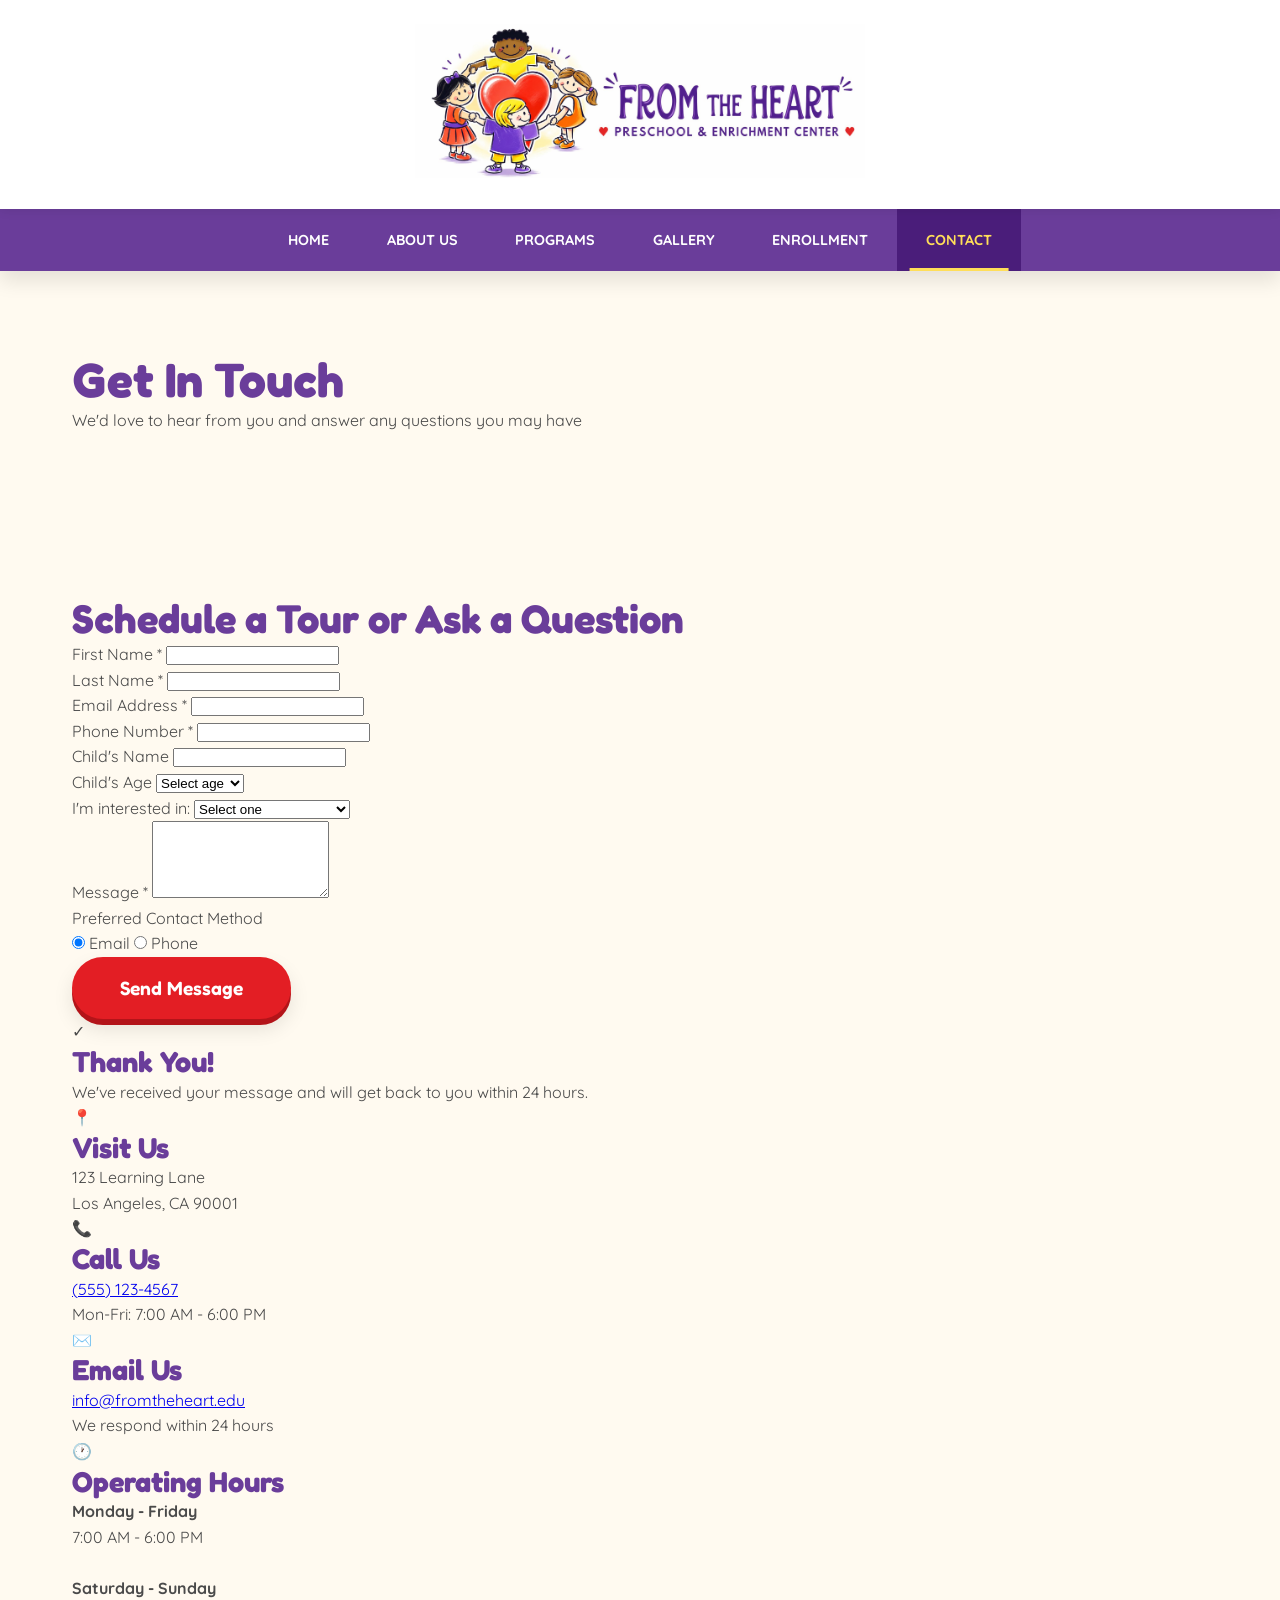
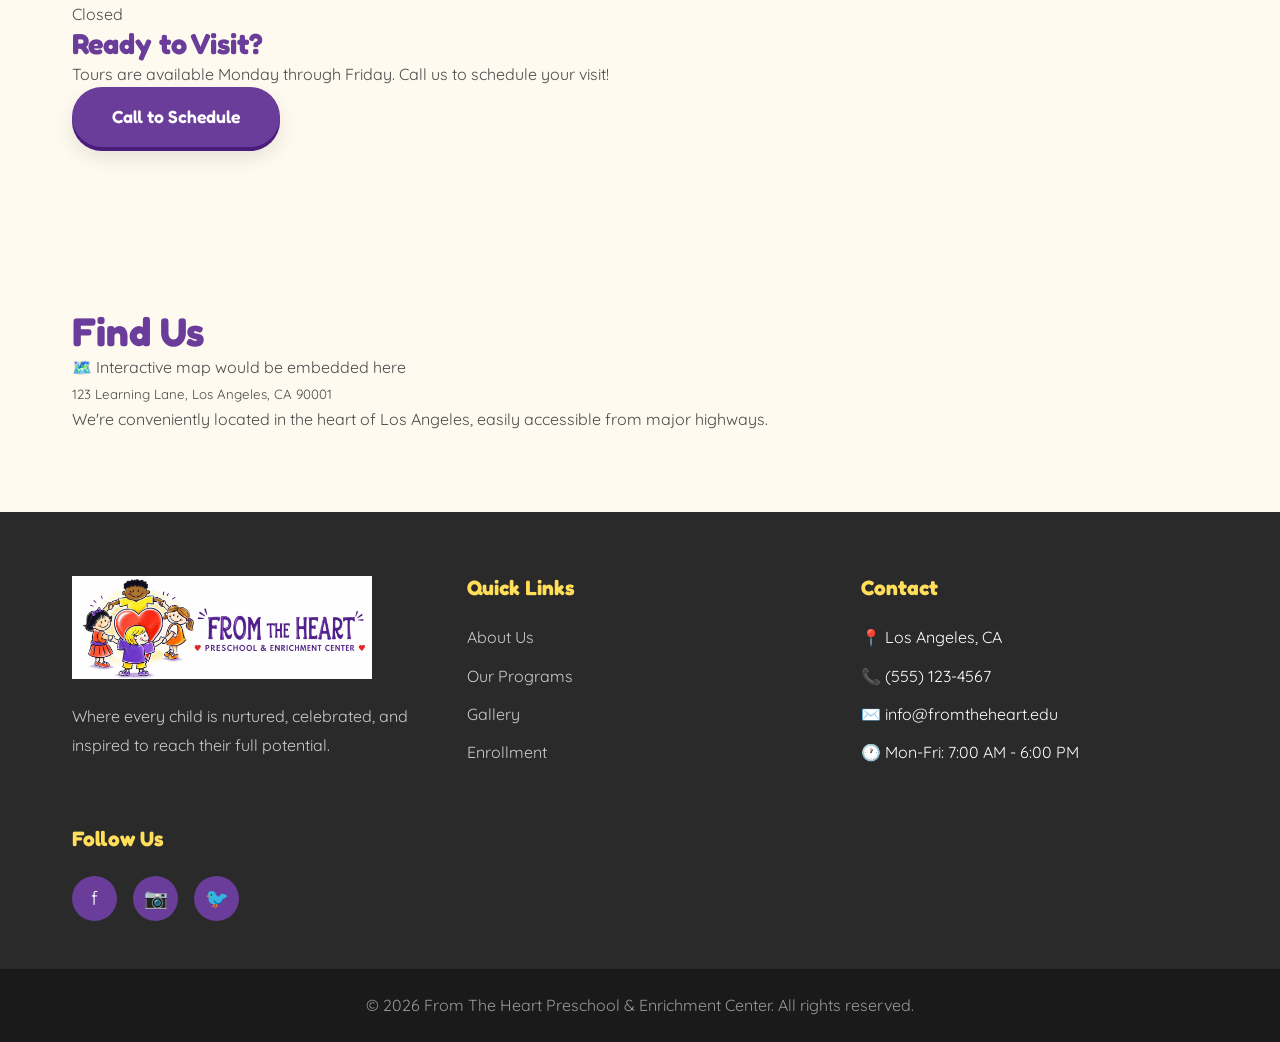
==== contact.html @ 84b9c946 "Add files via upload fresh start" ====
<!DOCTYPE html>
<html lang="en">
<head>
    <meta charset="UTF-8">
    <meta name="viewport" content="width=device-width, initial-scale=1.0">
    <title>Contact Us | From The Heart Preschool</title>
    <link href="https://fonts.googleapis.com/css2?family=Fredoka:wght@400;500;600;700&family=Quicksand:wght@400;500;600;700&display=swap" rel="stylesheet">
    <link rel="stylesheet" href="styles.css">
    <link rel="stylesheet" href="contact.css">
</head>
<body>
    <header class="main-header">
        <div class="header-container">
            <img src="logo.png" alt="From The Heart Preschool & Enrichment Center" class="logo">
        </div>
    </header>

    <nav class="main-nav" id="mainNav">
        <div class="nav-container">
            <a href="index.html" class="nav-link">Home</a>
            <a href="about.html" class="nav-link">About Us</a>
            <a href="programs.html" class="nav-link">Programs</a>
            <a href="gallery.html" class="nav-link">Gallery</a>
            <a href="enrollment.html" class="nav-link">Enrollment</a>
            <a href="contact.html" class="nav-link active">Contact</a>
        </div>
        <button class="mobile-menu-toggle" aria-label="Toggle menu">
            <span></span>
            <span></span>
            <span></span>
        </button>
    </nav>

    <section class="page-hero">
        <div class="container">
            <h1>Get In Touch</h1>
            <p>We'd love to hear from you and answer any questions you may have</p>
        </div>
    </section>

    <section class="contact-section">
        <div class="container">
            <div class="contact-grid">
                <!-- Contact Form -->
                <div class="contact-form-wrapper">
                    <h2>Schedule a Tour or Ask a Question</h2>
                    <form class="contact-form" id="contactForm">
                        <div class="form-row">
                            <div class="form-group">
                                <label for="firstName">First Name *</label>
                                <input type="text" id="firstName" name="firstName" required>
                            </div>
                            <div class="form-group">
                                <label for="lastName">Last Name *</label>
                                <input type="text" id="lastName" name="lastName" required>
                            </div>
                        </div>

                        <div class="form-group">
                            <label for="email">Email Address *</label>
                            <input type="email" id="email" name="email" required>
                        </div>

                        <div class="form-group">
                            <label for="phone">Phone Number *</label>
                            <input type="tel" id="phone" name="phone" required>
                        </div>

                        <div class="form-group">
                            <label for="childName">Child's Name</label>
                            <input type="text" id="childName" name="childName">
                        </div>

                        <div class="form-row">
                            <div class="form-group">
                                <label for="childAge">Child's Age</label>
                                <select id="childAge" name="childAge">
                                    <option value="">Select age</option>
                                    <option value="2">2 years old</option>
                                    <option value="3">3 years old</option>
                                    <option value="4">4 years old</option>
                                    <option value="5">5 years old</option>
                                </select>
                            </div>
                            <div class="form-group">
                                <label for="inquiryType">I'm interested in:</label>
                                <select id="inquiryType" name="inquiryType">
                                    <option value="">Select one</option>
                                    <option value="tour">Scheduling a tour</option>
                                    <option value="enrollment">Enrollment information</option>
                                    <option value="programs">Program details</option>
                                    <option value="general">General question</option>
                                </select>
                            </div>
                        </div>

                        <div class="form-group">
                            <label for="message">Message *</label>
                            <textarea id="message" name="message" rows="5" required></textarea>
                        </div>

                        <div class="form-group">
                            <label for="preferredContact">Preferred Contact Method</label>
                            <div class="radio-group">
                                <label class="radio-label">
                                    <input type="radio" name="preferredContact" value="email" checked>
                                    <span>Email</span>
                                </label>
                                <label class="radio-label">
                                    <input type="radio" name="preferredContact" value="phone">
                                    <span>Phone</span>
                                </label>
                            </div>
                        </div>

                        <button type="submit" class="cta-btn">Send Message</button>
                    </form>

                    <div class="form-success" id="formSuccess">
                        <div class="success-icon">✓</div>
                        <h3>Thank You!</h3>
                        <p>We've received your message and will get back to you within 24 hours.</p>
                    </div>
                </div>

                <!-- Contact Information -->
                <div class="contact-info">
                    <div class="info-card">
                        <div class="info-icon">📍</div>
                        <h3>Visit Us</h3>
                        <p>123 Learning Lane<br>Los Angeles, CA 90001</p>
                    </div>

                    <div class="info-card">
                        <div class="info-icon">📞</div>
                        <h3>Call Us</h3>
                        <p><a href="tel:5551234567">(555) 123-4567</a><br>
                        Mon-Fri: 7:00 AM - 6:00 PM</p>
                    </div>

                    <div class="info-card">
                        <div class="info-icon">✉️</div>
                        <h3>Email Us</h3>
                        <p><a href="mailto:info@fromtheheart.edu">info@fromtheheart.edu</a><br>
                        We respond within 24 hours</p>
                    </div>

                    <div class="info-card">
                        <div class="info-icon">🕐</div>
                        <h3>Operating Hours</h3>
                        <p><strong>Monday - Friday</strong><br>
                        7:00 AM - 6:00 PM<br><br>
                        <strong>Saturday - Sunday</strong><br>
                        Closed</p>
                    </div>

                    <div class="info-card cta-card">
                        <h3>Ready to Visit?</h3>
                        <p>Tours are available Monday through Friday. Call us to schedule your visit!</p>
                        <a href="tel:5551234567" class="btn-secondary">Call to Schedule</a>
                    </div>
                </div>
            </div>
        </div>
    </section>

    <!-- Map Section -->
    <section class="map-section">
        <div class="container">
            <h2>Find Us</h2>
            <div class="map-placeholder">
                <p>🗺️ Interactive map would be embedded here<br>
                <small>123 Learning Lane, Los Angeles, CA 90001</small></p>
                <p class="map-note">We're conveniently located in the heart of Los Angeles, easily accessible from major highways.</p>
            </div>
        </div>
    </section>

    <footer class="main-footer">
        <div class="footer-container">
            <div class="footer-section">
                <img src="logo.png" alt="From The Heart Preschool" class="footer-logo">
                <p>Where every child is nurtured, celebrated, and inspired to reach their full potential.</p>
            </div>

            <div class="footer-section">
                <h4>Quick Links</h4>
                <ul>
                    <li><a href="about.html">About Us</a></li>
                    <li><a href="programs.html">Our Programs</a></li>
                    <li><a href="gallery.html">Gallery</a></li>
                    <li><a href="enrollment.html">Enrollment</a></li>
                </ul>
            </div>

            <div class="footer-section">
                <h4>Contact</h4>
                <ul>
                    <li>📍 Los Angeles, CA</li>
                    <li>📞 (555) 123-4567</li>
                    <li>✉️ info@fromtheheart.edu</li>
                    <li>🕐 Mon-Fri: 7:00 AM - 6:00 PM</li>
                </ul>
            </div>

            <div class="footer-section">
                <h4>Follow Us</h4>
                <div class="social-links">
                    <a href="#" class="social-icon" aria-label="Facebook">f</a>
                    <a href="#" class="social-icon" aria-label="Instagram">📷</a>
                    <a href="#" class="social-icon" aria-label="Twitter">🐦</a>
                </div>
            </div>
        </div>

        <div class="footer-bottom">
            <p>&copy; 2026 From The Heart Preschool & Enrichment Center. All rights reserved.</p>
        </div>
    </footer>

    <script src="script.js"></script>
    <script src="contact.js"></script>
</body>
</html>
---- styles.css ----
/* ==========================================
   FROM THE HEART PRESCHOOL - STYLESHEET
   ========================================== */

:root {
    /* Brand Colors from Logo */
    --purple: #6a3d9a;
    --purple-light: #8a5dba;
    --purple-dark: #4a1d7a;
    --red: #e31e24;
    --red-dark: #b31419;
    --red-light: #ff3e44;
    --yellow: #ffde59;
    --yellow-light: #ffeb8a;
    --yellow-dark: #e6c540;
    
    /* Neutrals */
    --cream: #fffaf0;
    --white: #ffffff;
    --dark: #4a4a4a;
    --gray: #6b6b6b;
    --light-gray: #f5f5f5;
    
    /* Shadows */
    --shadow-sm: 0 2px 10px rgba(0,0,0,0.08);
    --shadow-md: 0 10px 20px rgba(0,0,0,0.1);
    --shadow-lg: 0 20px 40px rgba(0,0,0,0.15);
    
    /* Spacing */
    --container-width: 1200px;
    --spacing-xs: 0.5rem;
    --spacing-sm: 1rem;
    --spacing-md: 2rem;
    --spacing-lg: 4rem;
    --spacing-xl: 6rem;
}

/* ==========================================
   GLOBAL STYLES
   ========================================== */

* {
    margin: 0;
    padding: 0;
    box-sizing: border-box;
}

html {
    scroll-behavior: smooth;
}

body {
    font-family: 'Quicksand', sans-serif;
    background-color: var(--cream);
    color: var(--dark);
    line-height: 1.6;
    overflow-x: hidden;
}

.container {
    max-width: var(--container-width);
    margin: 0 auto;
    padding: 0 2rem;
}

h1, h2, h3, h4, h5, h6 {
    font-family: 'Fredoka', sans-serif;
    color: var(--purple);
    line-height: 1.2;
}

h1 { font-size: 3rem; }
h2 { font-size: 2.5rem; }
h3 { font-size: 1.8rem; }

/* ==========================================
   HEADER & NAVIGATION
   ========================================== */

.main-header {
    background: var(--white);
    padding: 1.5rem 0;
    text-align: center;
    box-shadow: var(--shadow-sm);
    position: sticky;
    top: 0;
    z-index: 1000;
}

.header-container {
    max-width: var(--container-width);
    margin: 0 auto;
    padding: 0 2rem;
}

.logo {
    max-width: 450px;
    height: auto;
    display: inline-block;
    transition: transform 0.3s ease;
}

.logo:hover {
    transform: scale(1.02);
}

.main-nav {
    background: var(--purple);
    padding: 0;
    position: sticky;
    top: 85px;
    z-index: 999;
    box-shadow: var(--shadow-md);
}

.nav-container {
    max-width: var(--container-width);
    margin: 0 auto;
    display: flex;
    justify-content: center;
    align-items: center;
    gap: 0;
}

.nav-link {
    color: var(--white);
    text-decoration: none;
    font-weight: 700;
    text-transform: uppercase;
    font-size: 0.9rem;
    padding: 1.2rem 1.8rem;
    display: block;
    transition: all 0.3s ease;
    position: relative;
}

.nav-link:hover,
.nav-link.active {
    background: var(--purple-dark);
    color: var(--yellow);
}

.nav-link::after {
    content: '';
    position: absolute;
    bottom: 0;
    left: 50%;
    transform: translateX(-50%) scaleX(0);
    width: 80%;
    height: 3px;
    background: var(--yellow);
    transition: transform 0.3s ease;
}

.nav-link:hover::after,
.nav-link.active::after {
    transform: translateX(-50%) scaleX(1);
}

.mobile-menu-toggle {
    display: none;
    flex-direction: column;
    gap: 5px;
    background: transparent;
    border: none;
    cursor: pointer;
    padding: 1rem;
}

.mobile-menu-toggle span {
    width: 25px;
    height: 3px;
    background: var(--white);
    border-radius: 2px;
    transition: 0.3s;
}

/* ==========================================
   HERO SECTION
   ========================================== */

.hero {
    padding: 8rem 2rem;
    text-align: center;
    background: radial-gradient(circle at center, var(--white), var(--cream));
    position: relative;
    overflow: hidden;
}

.hero-content {
    position: relative;
    z-index: 10;
    max-width: 800px;
    margin: 0 auto;
}

.hero-title {
    font-family: 'Fredoka', sans-serif;
    color: var(--purple);
    font-size: 3.5rem;
    margin-bottom: 1.5rem;
    animation: fadeInUp 1s ease;
}

.hero-subtitle {
    font-size: 1.3rem;
    color: var(--gray);
    margin-bottom: 2.5rem;
    animation: fadeInUp 1s ease 0.2s backwards;
}

/* Decorative shapes in hero */
.hero-shapes {
    position: absolute;
    top: 0;
    left: 0;
    width: 100%;
    height: 100%;
    z-index: 1;
    pointer-events: none;
}

.shape {
    position: absolute;
    opacity: 0.1;
}

.shape-circle {
    width: 200px;
    height: 200px;
    background: var(--yellow);
    border-radius: 50%;
    top: 10%;
    left: 5%;
    animation: float 6s ease-in-out infinite;
}

.shape-heart {
    width: 150px;
    height: 150px;
    background: var(--red);
    border-radius: 50%;
    bottom: 15%;
    right: 8%;
    animation: float 8s ease-in-out infinite 1s;
}

.shape-star {
    width: 100px;
    height: 100px;
    background: var(--purple);
    border-radius: 50%;
    top: 40%;
    right: 15%;
    animation: float 7s ease-in-out infinite 2s;
}

/* ==========================================
   BUTTONS
   ========================================== */

.cta-btn {
    display: inline-block;
    background: var(--red);
    color: var(--white);
    padding: 1.2rem 3rem;
    border-radius: 50px;
    text-decoration: none;
    font-family: 'Fredoka', sans-serif;
    font-size: 1.2rem;
    font-weight: 600;
    box-shadow: 0 6px 0 var(--red-dark), var(--shadow-md);
    transition: all 0.2s ease;
    border: none;
    cursor: pointer;
    animation: fadeInUp 1s ease 0.4s backwards;
}

.cta-btn:hover {
    transform: translateY(-3px);
    box-shadow: 0 8px 0 var(--red-dark), var(--shadow-lg);
}

.cta-btn:active {
    transform: translateY(2px);
    box-shadow: 0 2px 0 var(--red-dark), var(--shadow-sm);
}

.btn-secondary {
    display: inline-block;
    background: var(--purple);
    color: var(--white);
    padding: 1rem 2.5rem;
    border-radius: 50px;
    text-decoration: none;
    font-family: 'Fredoka', sans-serif;
    font-size: 1.1rem;
    font-weight: 600;
    box-shadow: 0 4px 0 var(--purple-dark), var(--shadow-md);
    transition: all 0.2s ease;
}

.btn-secondary:hover {
    transform: translateY(-2px);
    box-shadow: 0 6px 0 var(--purple-dark), var(--shadow-lg);
}

.btn-outline {
    display: inline-block;
    background: transparent;
    color: var(--white);
    padding: 1rem 2.5rem;
    border-radius: 50px;
    text-decoration: none;
    font-family: 'Fredoka', sans-serif;
    font-size: 1.1rem;
    font-weight: 600;
    border: 3px solid var(--white);
    transition: all 0.3s ease;
}

.btn-outline:hover {
    background: var(--white);
    color: var(--purple);
}

/* ==========================================
   SECTIONS
   ========================================== */

section {
    padding: 5rem 0;
}

.section-header {
    text-align: center;
    margin-bottom: 4rem;
}

.section-header h2 {
    margin-bottom: 1rem;
    font-size: 2.8rem;
}

.section-header p {
    font-size: 1.2rem;
    color: var(--gray);
}

/* ==========================================
   FEATURES SECTION
   ========================================== */

.features {
    background: var(--white);
}

.features-grid {
    display: grid;
    grid-template-columns: repeat(auto-fit, minmax(320px, 1fr));
    gap: 2.5rem;
}

.card {
    background: var(--white);
    padding: 2.5rem;
    border-radius: 30px;
    text-align: center;
    border-bottom: 6px solid var(--yellow);
    box-shadow: var(--shadow-md);
    transition: all 0.3s ease;
    position: relative;
    overflow: hidden;
}

.card::before {
    content: '';
    position: absolute;
    top: 0;
    left: 0;
    width: 100%;
    height: 5px;
    background: linear-gradient(90deg, var(--purple), var(--red), var(--yellow));
    transform: scaleX(0);
    transform-origin: left;
    transition: transform 0.3s ease;
}

.card:hover::before {
    transform: scaleX(1);
}

.card:hover {
    transform: translateY(-10px);
    box-shadow: var(--shadow-lg);
}

.card-icon {
    font-size: 3.5rem;
    margin-bottom: 1.5rem;
}

.card h3 {
    color: var(--red);
    font-family: 'Fredoka', sans-serif;
    margin-bottom: 1rem;
    font-size: 1.6rem;
}

.card p {
    color: var(--gray);
    line-height: 1.8;
}

.card-purple { border-bottom-color: var(--purple); }
.card-red { border-bottom-color: var(--red); }
.card-yellow { border-bottom-color: var(--yellow); }

/* ==========================================
   PROGRAMS PREVIEW SECTION
   ========================================== */

.programs-preview {
    background: linear-gradient(135deg, var(--purple) 0%, var(--purple-dark) 100%);
    color: var(--white);
}

.programs-preview .section-header h2,
.programs-preview .section-header p {
    color: var(--white);
}

.programs-grid {
    display: grid;
    grid-template-columns: repeat(auto-fit, minmax(300px, 1fr));
    gap: 2.5rem;
    margin-bottom: 3rem;
}

.program-card {
    background: var(--white);
    padding: 2.5rem;
    border-radius: 25px;
    box-shadow: var(--shadow-lg);
    transition: all 0.3s ease;
    position: relative;
}

.program-card::after {
    content: '';
    position: absolute;
    bottom: 0;
    left: 0;
    width: 100%;
    height: 5px;
    background: var(--yellow);
    border-radius: 0 0 25px 25px;
}

.program-card.featured {
    transform: scale(1.05);
    box-shadow: 0 15px 40px rgba(0,0,0,0.3);
}

.program-card.featured::after {
    height: 8px;
    background: linear-gradient(90deg, var(--red), var(--purple));
}

.program-card:hover {
    transform: translateY(-8px);
}

.program-age {
    display: inline-block;
    background: var(--red);
    color: var(--white);
    padding: 0.5rem 1.5rem;
    border-radius: 20px;
    font-family: 'Fredoka', sans-serif;
    font-size: 0.9rem;
    font-weight: 600;
    margin-bottom: 1rem;
}

.program-card h3 {
    color: var(--purple);
    margin-bottom: 1rem;
    font-size: 1.8rem;
}

.program-card p {
    color: var(--gray);
    margin-bottom: 1.5rem;
    line-height: 1.7;
}

.program-features {
    list-style: none;
    padding: 0;
}

.program-features li {
    color: var(--dark);
    padding: 0.6rem 0;
    padding-left: 1.8rem;
    position: relative;
    font-weight: 500;
}

.program-features li::before {
    content: '✓';
    position: absolute;
    left: 0;
    color: var(--purple);
    font-weight: bold;
    font-size: 1.2rem;
}

.cta-center {
    text-align: center;
}

/* ==========================================
   TESTIMONIALS SECTION
   ========================================== */

.testimonials {
    background: var(--cream);
}

.testimonials-grid {
    display: grid;
    grid-template-columns: repeat(auto-fit, minmax(300px, 1fr));
    gap: 2.5rem;
}

.testimonial-card {
    background: var(--white);
    padding: 2.5rem;
    border-radius: 25px;
    box-shadow: var(--shadow-md);
    position: relative;
    transition: all 0.3s ease;
}

.testimonial-card:hover {
    transform: translateY(-5px);
    box-shadow: var(--shadow-lg);
}

.quote-mark {
    font-size: 5rem;
    color: var(--yellow);
    font-family: Georgia, serif;
    line-height: 1;
    position: absolute;
    top: 1rem;
    left: 1.5rem;
    opacity: 0.3;
}

.testimonial-text {
    color: var(--dark);
    font-size: 1.1rem;
    line-height: 1.8;
    margin-bottom: 1.5rem;
    margin-top: 2rem;
    font-style: italic;
}

.testimonial-author {
    display: flex;
    flex-direction: column;
    gap: 0.3rem;
}

.testimonial-author strong {
    color: var(--purple);
    font-family: 'Fredoka', sans-serif;
    font-size: 1.1rem;
}

.testimonial-author span {
    color: var(--gray);
    font-size: 0.95rem;
}

/* ==========================================
   CTA SECTION
   ========================================== */

.cta-section {
    background: linear-gradient(135deg, var(--red) 0%, var(--red-dark) 100%);
    color: var(--white);
    text-align: center;
}

.cta-content h2 {
    color: var(--white);
    font-size: 3rem;
    margin-bottom: 1rem;
}

.cta-content p {
    font-size: 1.3rem;
    margin-bottom: 2.5rem;
    opacity: 0.95;
}

.cta-buttons {
    display: flex;
    gap: 1.5rem;
    justify-content: center;
    flex-wrap: wrap;
}

/* ==========================================
   FOOTER
   ========================================== */

.main-footer {
    background: #2a2a2a;
    color: var(--white);
    padding: 4rem 0 0;
}

.footer-container {
    max-width: var(--container-width);
    margin: 0 auto;
    padding: 0 2rem 3rem;
    display: grid;
    grid-template-columns: repeat(auto-fit, minmax(250px, 1fr));
    gap: 3rem;
}

.footer-section h4 {
    color: var(--yellow);
    margin-bottom: 1.5rem;
    font-size: 1.3rem;
}

.footer-section p {
    color: #ccc;
    line-height: 1.8;
}

.footer-section ul {
    list-style: none;
}

.footer-section ul li {
    margin-bottom: 0.8rem;
}

.footer-section ul li a {
    color: #ccc;
    text-decoration: none;
    transition: color 0.3s ease;
}

.footer-section ul li a:hover {
    color: var(--yellow);
}

.footer-logo {
    max-width: 300px;
    margin-bottom: 1rem;
}

.social-links {
    display: flex;
    gap: 1rem;
}

.social-icon {
    width: 45px;
    height: 45px;
    background: var(--purple);
    color: var(--white);
    border-radius: 50%;
    display: flex;
    align-items: center;
    justify-content: center;
    text-decoration: none;
    font-size: 1.2rem;
    transition: all 0.3s ease;
}

.social-icon:hover {
    background: var(--yellow);
    color: var(--purple);
    transform: translateY(-3px);
}

.footer-bottom {
    background: #1a1a1a;
    padding: 1.5rem;
    text-align: center;
    color: #999;
}

/* ==========================================
   ANIMATIONS
   ========================================== */

@keyframes fadeInUp {
    from {
        opacity: 0;
        transform: translateY(30px);
    }
    to {
        opacity: 1;
        transform: translateY(0);
    }
}

@keyframes float {
    0%, 100% {
        transform: translateY(0) rotate(0deg);
    }
    50% {
        transform: translateY(-20px) rotate(5deg);
    }
}

.pulse {
    animation: pulse 2s ease-in-out infinite;
}

@keyframes pulse {
    0%, 100% {
        transform: scale(1);
    }
    50% {
        transform: scale(1.05);
    }
}

/* ==========================================
   RESPONSIVE DESIGN
   ========================================== */

@media (max-width: 968px) {
    h1 { font-size: 2.5rem; }
    h2 { font-size: 2rem; }
    h3 { font-size: 1.5rem; }
    
    .hero-title {
        font-size: 2.8rem;
    }
    
    .nav-container {
        flex-direction: column;
        max-height: 0;
        overflow: hidden;
        transition: max-height 0.3s ease;
    }
    
    .nav-container.active {
        max-height: 500px;
    }
    
    .mobile-menu-toggle {
        display: flex;
        position: absolute;
        right: 2rem;
        top: 50%;
        transform: translateY(-50%);
    }
    
    .main-nav {
        position: relative;
        top: 0;
    }
    
    .features-grid,
    .programs-grid,
    .testimonials-grid {
        grid-template-columns: 1fr;
    }
    
    .program-card.featured {
        transform: scale(1);
    }
    
    .cta-buttons {
        flex-direction: column;
        align-items: center;
    }
    
    .footer-container {
        grid-template-columns: 1fr;
        text-align: center;
    }
    
    .social-links {
        justify-content: center;
    }
}

@media (max-width: 576px) {
    .logo {
        max-width: 280px;
    }
    
    .hero {
        padding: 4rem 1rem;
    }
    
    .hero-title {
        font-size: 2rem;
    }
    
    .hero-subtitle {
        font-size: 1.1rem;
    }
    
    .cta-btn {
        padding: 1rem 2rem;
        font-size: 1rem;
    }
    
    .card {
        padding: 1.5rem;
    }
    
    section {
        padding: 3rem 0;
    }
}
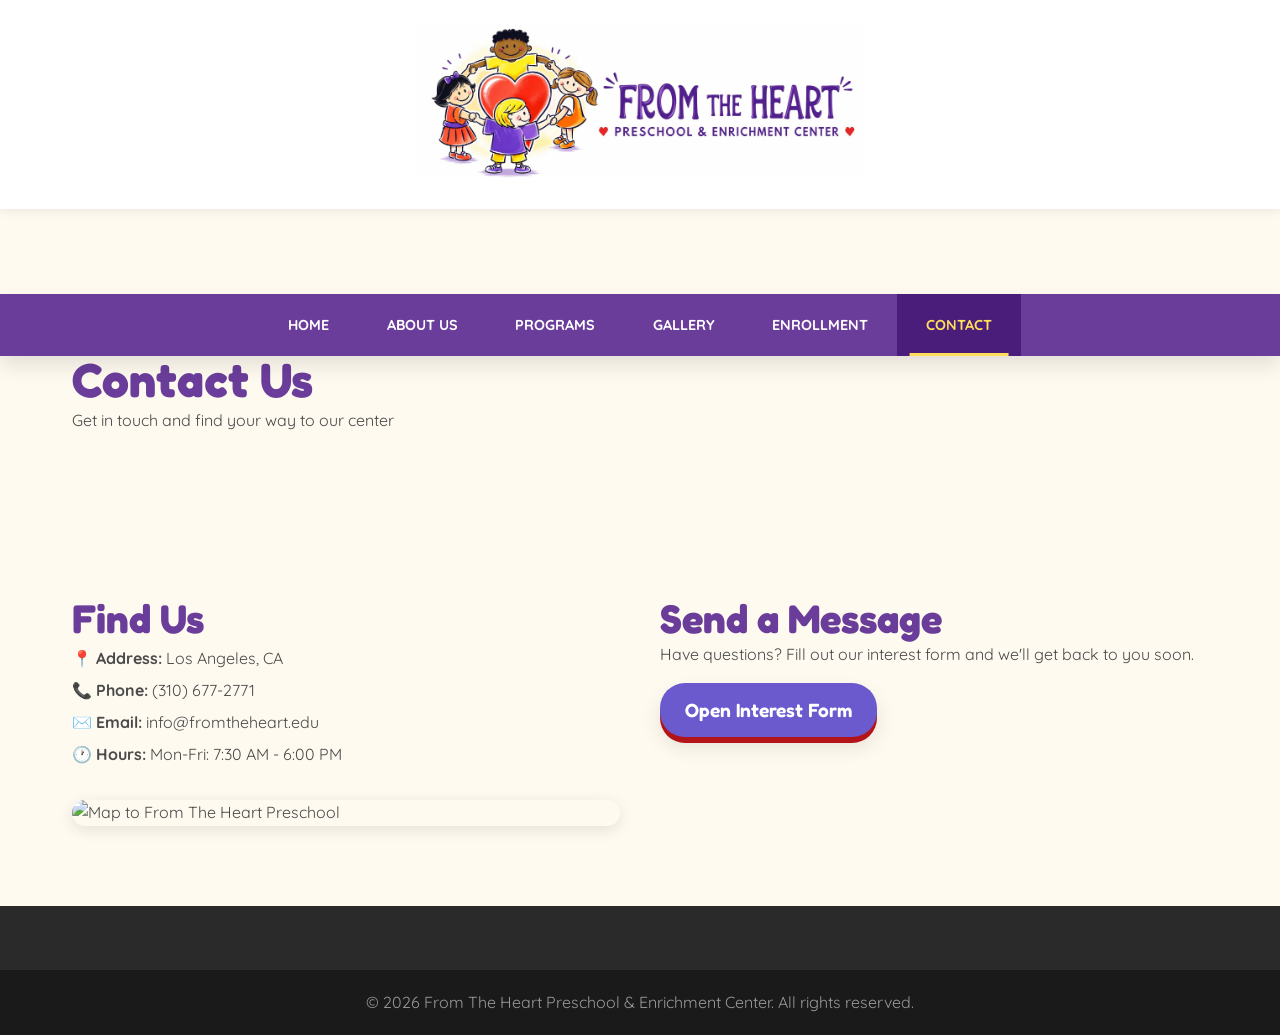
==== commit ee279826: "Update contact.html contact map update" ====
--- a/contact.html
+++ b/contact.html
@@ -7,6 +7,30 @@
     <link href="https://fonts.googleapis.com/css2?family=Fredoka:wght@400;500;600;700&family=Quicksand:wght@400;500;600;700&display=swap" rel="stylesheet">
     <link rel="stylesheet" href="styles.css">
     <link rel="stylesheet" href="contact.css">
+    <style>
+        /* Mobile Navigation Fix */
+        @media screen and (max-width: 768px) {
+            .nav-container.active {
+                display: flex !important;
+                flex-direction: column;
+            }
+        }
+        
+        /* Map Section Styling */
+        .map-container {
+            margin-top: 30px;
+            width: 100%;
+            border-radius: 15px;
+            overflow: hidden;
+            box-shadow: 0 4px 15px rgba(0,0,0,0.1);
+        }
+        
+        .map-image {
+            width: 100%;
+            height: auto;
+            display: block;
+        }
+    </style>
 </head>
 <body>
     <header class="main-header">
@@ -24,7 +48,7 @@
             <a href="enrollment.html" class="nav-link">Enrollment</a>
             <a href="contact.html" class="nav-link active">Contact</a>
         </div>
-        <button class="mobile-menu-toggle" aria-label="Toggle menu">
+        <button class="mobile-menu-toggle" aria-label="Toggle menu" id="menuToggle">
             <span></span>
             <span></span>
             <span></span>
@@ -33,192 +57,50 @@
 
     <section class="page-hero">
         <div class="container">
-            <h1>Get In Touch</h1>
-            <p>We'd love to hear from you and answer any questions you may have</p>
+            <h1>Contact Us</h1>
+            <p>Get in touch and find your way to our center</p>
         </div>
     </section>
 
-    <section class="contact-section">
+    <section class="contact-info-section">
         <div class="container">
-            <div class="contact-grid">
-                <!-- Contact Form -->
-                <div class="contact-form-wrapper">
-                    <h2>Schedule a Tour or Ask a Question</h2>
-                    <form class="contact-form" id="contactForm">
-                        <div class="form-row">
-                            <div class="form-group">
-                                <label for="firstName">First Name *</label>
-                                <input type="text" id="firstName" name="firstName" required>
-                            </div>
-                            <div class="form-group">
-                                <label for="lastName">Last Name *</label>
-                                <input type="text" id="lastName" name="lastName" required>
-                            </div>
-                        </div>
-
-                        <div class="form-group">
-                            <label for="email">Email Address *</label>
-                            <input type="email" id="email" name="email" required>
-                        </div>
-
-                        <div class="form-group">
-                            <label for="phone">Phone Number *</label>
-                            <input type="tel" id="phone" name="phone" required>
-                        </div>
-
-                        <div class="form-group">
-                            <label for="childName">Child's Name</label>
-                            <input type="text" id="childName" name="childName">
-                        </div>
-
-                        <div class="form-row">
-                            <div class="form-group">
-                                <label for="childAge">Child's Age</label>
-                                <select id="childAge" name="childAge">
-                                    <option value="">Select age</option>
-                                    <option value="2">2 years old</option>
-                                    <option value="3">3 years old</option>
-                                    <option value="4">4 years old</option>
-                                    <option value="5">5 years old</option>
-                                </select>
-                            </div>
-                            <div class="form-group">
-                                <label for="inquiryType">I'm interested in:</label>
-                                <select id="inquiryType" name="inquiryType">
-                                    <option value="">Select one</option>
-                                    <option value="tour">Scheduling a tour</option>
-                                    <option value="enrollment">Enrollment information</option>
-                                    <option value="programs">Program details</option>
-                                    <option value="general">General question</option>
-                                </select>
-                            </div>
-                        </div>
-
-                        <div class="form-group">
-                            <label for="message">Message *</label>
-                            <textarea id="message" name="message" rows="5" required></textarea>
-                        </div>
-
-                        <div class="form-group">
-                            <label for="preferredContact">Preferred Contact Method</label>
-                            <div class="radio-group">
-                                <label class="radio-label">
-                                    <input type="radio" name="preferredContact" value="email" checked>
-                                    <span>Email</span>
-                                </label>
-                                <label class="radio-label">
-                                    <input type="radio" name="preferredContact" value="phone">
-                                    <span>Phone</span>
-                                </label>
-                            </div>
-                        </div>
-
-                        <button type="submit" class="cta-btn">Send Message</button>
-                    </form>
-
-                    <div class="form-success" id="formSuccess">
-                        <div class="success-icon">✓</div>
-                        <h3>Thank You!</h3>
-                        <p>We've received your message and will get back to you within 24 hours.</p>
+            <div class="contact-grid" style="display: grid; grid-template-columns: 1fr 1fr; gap: 40px; align-items: start;">
+                <div class="contact-details">
+                    <h2>Find Us</h2>
+                    <ul style="list-style: none; padding: 0; line-height: 2;">
+                        <li>📍 <strong>Address:</strong> Los Angeles, CA</li>
+                        <li>📞 <strong>Phone:</strong> (310) 677-2771</li>
+                        <li>✉️ <strong>Email:</strong> info@fromtheheart.edu</li>
+                        <li>🕐 <strong>Hours:</strong> Mon-Fri: 7:30 AM - 6:00 PM</li>
+                    </ul>
+                    
+                    <div class="map-container">
+                        <img src="FTH Map.jpg" alt="Map to From The Heart Preschool" class="map-image">
                     </div>
                 </div>
 
-                <!-- Contact Information -->
-                <div class="contact-info">
-                    <div class="info-card">
-                        <div class="info-icon">📍</div>
-                        <h3>Visit Us</h3>
-                        <p>123 Learning Lane<br>Los Angeles, CA 90001</p>
-                    </div>
-
-                    <div class="info-card">
-                        <div class="info-icon">📞</div>
-                        <h3>Call Us</h3>
-                        <p><a href="tel:5551234567">(555) 123-4567</a><br>
-                        Mon-Fri: 7:00 AM - 6:00 PM</p>
-                    </div>
-
-                    <div class="info-card">
-                        <div class="info-icon">✉️</div>
-                        <h3>Email Us</h3>
-                        <p><a href="mailto:info@fromtheheart.edu">info@fromtheheart.edu</a><br>
-                        We respond within 24 hours</p>
-                    </div>
-
-                    <div class="info-card">
-                        <div class="info-icon">🕐</div>
-                        <h3>Operating Hours</h3>
-                        <p><strong>Monday - Friday</strong><br>
-                        7:00 AM - 6:00 PM<br><br>
-                        <strong>Saturday - Sunday</strong><br>
-                        Closed</p>
-                    </div>
-
-                    <div class="info-card cta-card">
-                        <h3>Ready to Visit?</h3>
-                        <p>Tours are available Monday through Friday. Call us to schedule your visit!</p>
-                        <a href="tel:5551234567" class="btn-secondary">Call to Schedule</a>
-                    </div>
+                <div class="contact-form-area">
+                    <h2>Send a Message</h2>
+                    <p>Have questions? Fill out our interest form and we'll get back to you soon.</p>
+                    <a href="#" class="cta-btn" style="display:inline-block; margin-top: 15px; padding: 12px 25px; background: #6a5acd; color: white; text-decoration: none; border-radius: 25px;">Open Interest Form</a>
                 </div>
             </div>
         </div>
     </section>
 
-    <!-- Map Section -->
-    <section class="map-section">
-        <div class="container">
-            <h2>Find Us</h2>
-            <div class="map-placeholder">
-                <p>🗺️ Interactive map would be embedded here<br>
-                <small>123 Learning Lane, Los Angeles, CA 90001</small></p>
-                <p class="map-note">We're conveniently located in the heart of Los Angeles, easily accessible from major highways.</p>
-            </div>
-        </div>
-    </section>
-
     <footer class="main-footer">
-        <div class="footer-container">
-            <div class="footer-section">
-                <img src="logo.png" alt="From The Heart Preschool" class="footer-logo">
-                <p>Where every child is nurtured, celebrated, and inspired to reach their full potential.</p>
-            </div>
-
-            <div class="footer-section">
-                <h4>Quick Links</h4>
-                <ul>
-                    <li><a href="about.html">About Us</a></li>
-                    <li><a href="programs.html">Our Programs</a></li>
-                    <li><a href="gallery.html">Gallery</a></li>
-                    <li><a href="enrollment.html">Enrollment</a></li>
-                </ul>
-            </div>
-
-            <div class="footer-section">
-                <h4>Contact</h4>
-                <ul>
-                    <li>📍 Los Angeles, CA</li>
-                    <li>📞 (555) 123-4567</li>
-                    <li>✉️ info@fromtheheart.edu</li>
-                    <li>🕐 Mon-Fri: 7:00 AM - 6:00 PM</li>
-                </ul>
-            </div>
-
-            <div class="footer-section">
-                <h4>Follow Us</h4>
-                <div class="social-links">
-                    <a href="#" class="social-icon" aria-label="Facebook">f</a>
-                    <a href="#" class="social-icon" aria-label="Instagram">📷</a>
-                    <a href="#" class="social-icon" aria-label="Twitter">🐦</a>
-                </div>
-            </div>
-        </div>
-
-        <div class="footer-bottom">
+        <div class="footer-bottom" style="text-align: center; padding: 20px;">
             <p>&copy; 2026 From The Heart Preschool & Enrichment Center. All rights reserved.</p>
         </div>
     </footer>
 
-    <script src="script.js"></script>
-    <script src="contact.js"></script>
+    <script>
+        // Mobile Menu Toggle Logic
+        document.getElementById('menuToggle').addEventListener('click', function() {
+            const nav = document.querySelector('.nav-container');
+            nav.classList.toggle('active');
+            this.classList.toggle('open');
+        });
+    </script>
 </body>
 </html>
--- a/styles.css
+++ b/styles.css
@@ -111,6 +111,7 @@
     top: 85px;
     z-index: 999;
     box-shadow: var(--shadow-md);
+    position: relative;
 }
 
 .nav-container {
@@ -750,28 +751,29 @@
         font-size: 2.8rem;
     }
     
-    .nav-container {
-        flex-direction: column;
-        max-height: 0;
-        overflow: hidden;
-        transition: max-height 0.3s ease;
-    }
-    
-    .nav-container.active {
-        max-height: 500px;
-    }
-    
-    .mobile-menu-toggle {
-        display: flex;
-        position: absolute;
-        right: 2rem;
-        top: 50%;
-        transform: translateY(-50%);
-    }
-    
     .main-nav {
         position: relative;
         top: 0;
+        padding: 0.5rem 0;
+    }
+    
+    .nav-container {
+        flex-direction: column;
+        max-height: none; /* Always show links on mobile */
+        overflow: visible;
+        width: 100%;
+        gap: 0;
+    }
+    
+    .nav-link {
+        width: 100%;
+        text-align: center;
+        padding: 0.8rem;
+        border-bottom: 1px solid rgba(255, 255, 255, 0.1);
+    }
+    
+    .mobile-menu-toggle {
+        display: none; /* Hide hamburger since links are always visible */
     }
     
     .features-grid,
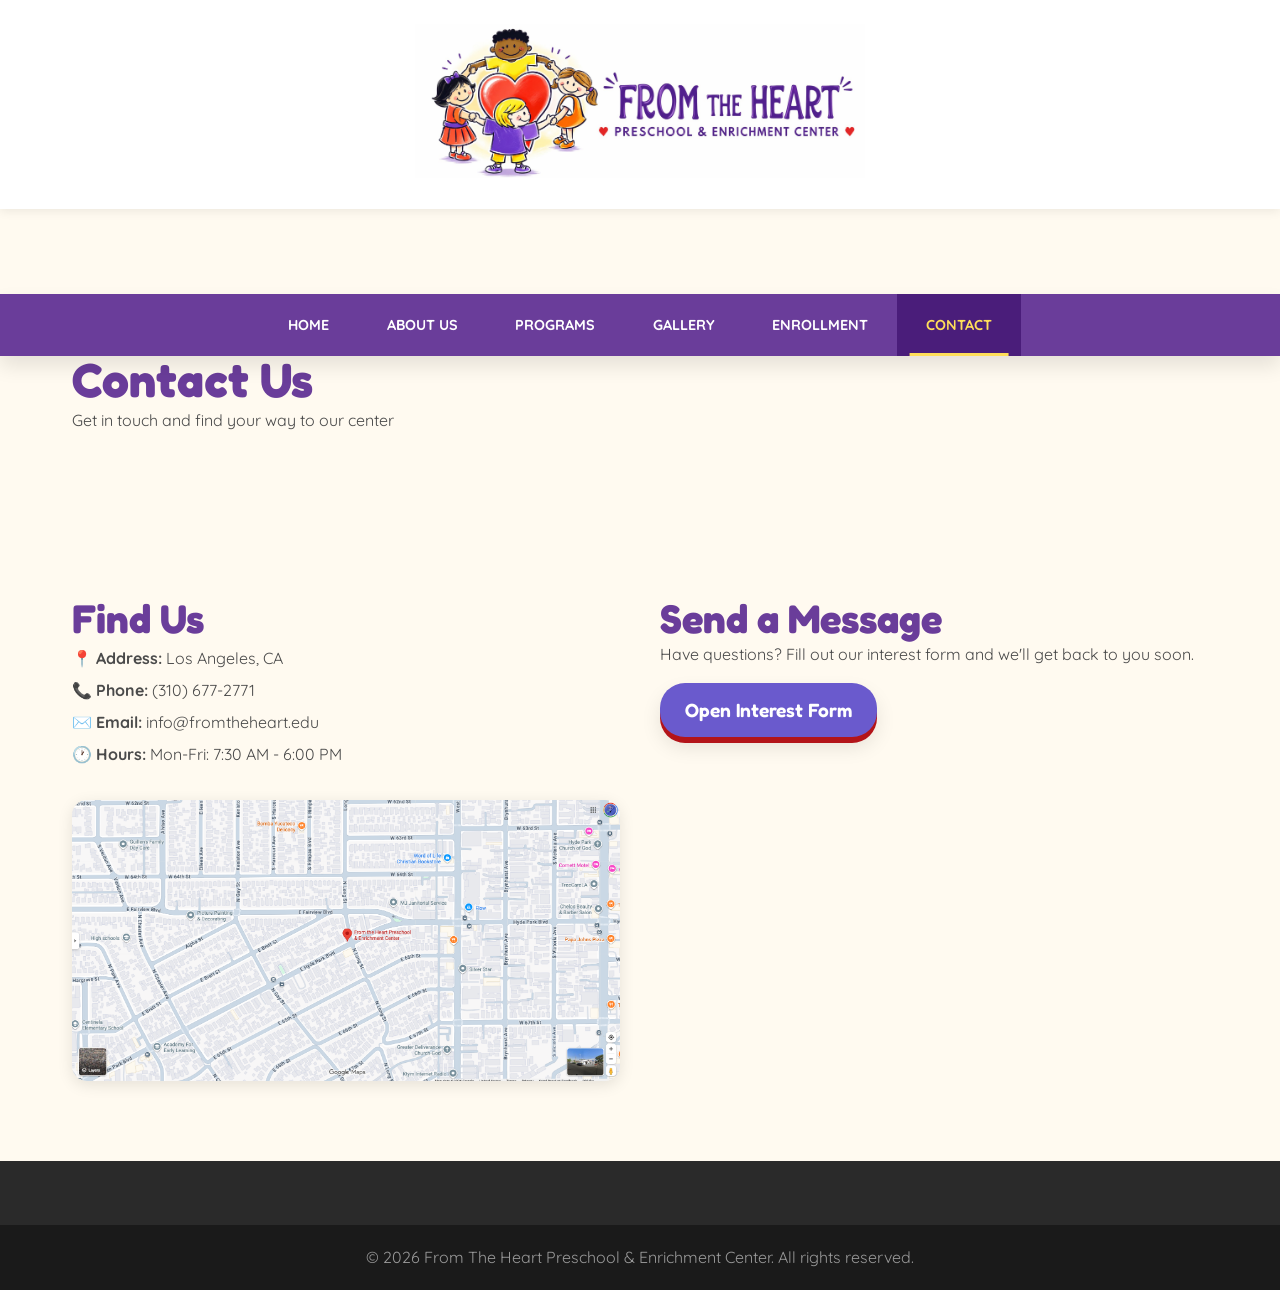
==== commit 85c0d48e: "Update contact.html png update" ====
--- a/contact.html
+++ b/contact.html
@@ -75,7 +75,7 @@
                     </ul>
                     
                     <div class="map-container">
-                        <img src="FTH Map.jpg" alt="Map to From The Heart Preschool" class="map-image">
+                        <img src="FTH Map.png" alt="Map to From The Heart Preschool" class="map-image">
                     </div>
                 </div>
 
